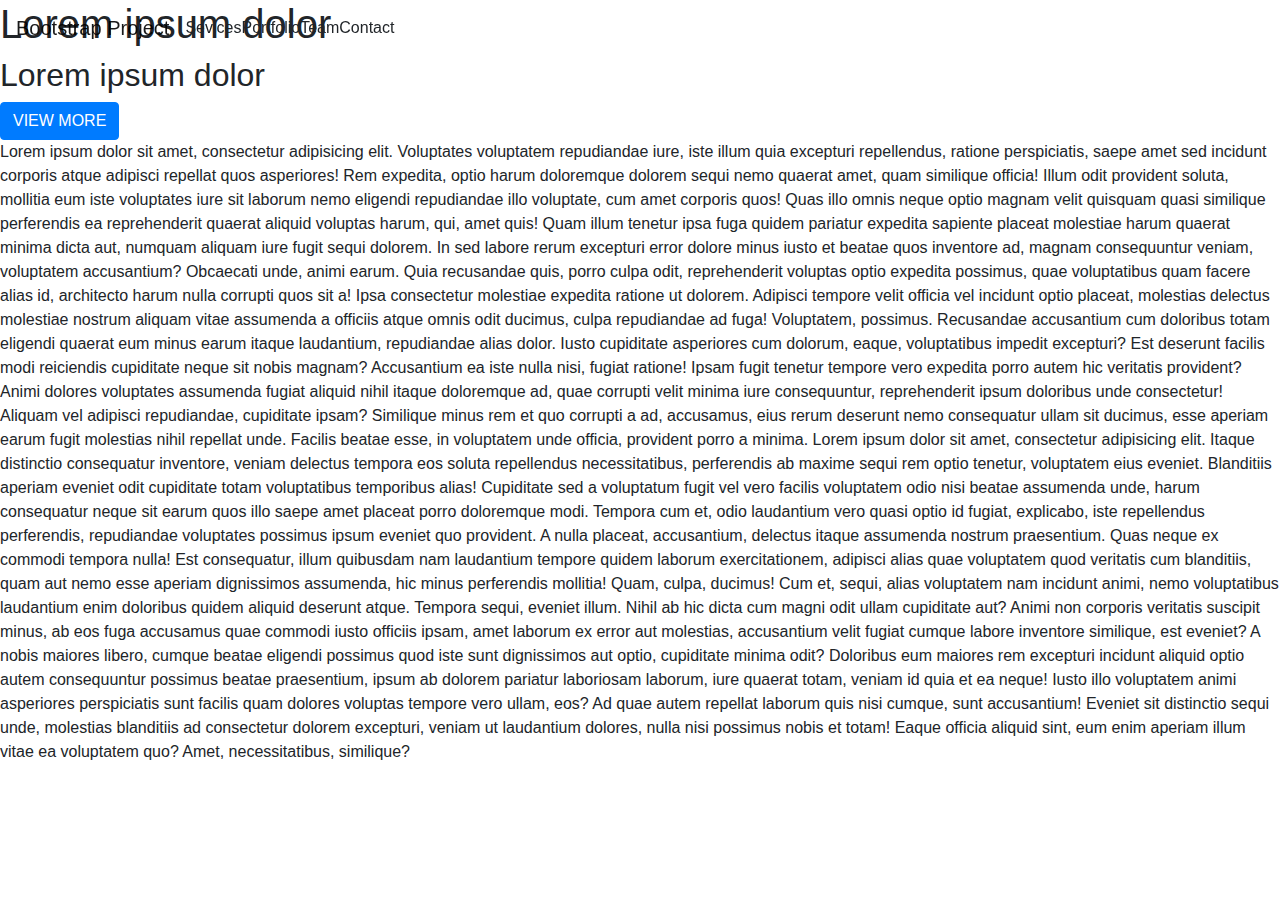
==== 2-Projekt Bootstrap/index.html @ b6a005da "1" ====
<!DOCTYPE html>
<html lang="en">

<head>
    <meta charset="UTF-8">
    <title>Projekt Bootstrap</title>
    <meta name="viewport" content="width=device-width, initial-scale=1, shrink-to-fit=no">
    <link rel="stylesheet" href="https://maxcdn.bootstrapcdn.com/bootstrap/4.0.0-beta.2/css/bootstrap.min.css">
    <!--    CSS-->
    <link rel="stylesheet" href="css/custom.css">

    <!--    FONTY-->
    <link href="https://fonts.googleapis.com/css?family=Montserrat|Roboto+Slab" rel="stylesheet">
    <link rel="stylesheet" href="fonts/DroidSerif/DroidSerif-Italic.ttf">

</head>

<body>

    <!--NAV START-->
    <nav id="main-nav" class="navbar fixed-top navbar-expand-lg navbar-light">
        <a href="" class="navbar-brand">Bootstrap Project</a>
        <button class="navbar-toggler" type="button" data-toggle="collapse" data-target="#navbarSupportedContent" aria-controls="navbarSupportedContent" aria-expanded="false" aria-label="Toggle navigation">
        <span class="navbar-toggler-icon"></span>
    </button>
        <div id="navbarSupportedContent" class="collapse navbar-collapse">
            <ul class="navbar-nav">
                <li class="navbar-item">Sevices</li>
                <li class="navbar-item">Portfolio</li>
                <li class="navbar-item">Team</li>
                <li class="navbar-item">Contact</li>
            </ul>
        </div>
    </nav>

    <header id='main-header'>
        <h1> Lorem ipsum dolor</h1>
        <h2> <span>Lorem ipsum dolor</span> </h2>
        <a id="viewmore" href="" class="btn btn-primary text-uppercase">view more</a>
    </header>

    <p>Lorem ipsum dolor sit amet, consectetur adipisicing elit. Voluptates voluptatem repudiandae iure, iste illum quia excepturi repellendus, ratione perspiciatis, saepe amet sed incidunt corporis atque adipisci repellat quos asperiores! Rem expedita, optio harum doloremque dolorem sequi nemo quaerat amet, quam similique officia! Illum odit provident soluta, mollitia eum iste voluptates iure sit laborum nemo eligendi repudiandae illo voluptate, cum amet corporis quos! Quas illo omnis neque optio magnam velit quisquam quasi similique perferendis ea reprehenderit quaerat aliquid voluptas harum, qui, amet quis! Quam illum tenetur ipsa fuga quidem pariatur expedita sapiente placeat molestiae harum quaerat minima dicta aut, numquam aliquam iure fugit sequi dolorem. In sed labore rerum excepturi error dolore minus iusto et beatae quos inventore ad, magnam consequuntur veniam, voluptatem accusantium? Obcaecati unde, animi earum. Quia recusandae quis, porro culpa odit, reprehenderit voluptas optio expedita possimus, quae voluptatibus quam facere alias id, architecto harum nulla corrupti quos sit a! Ipsa consectetur molestiae expedita ratione ut dolorem. Adipisci tempore velit officia vel incidunt optio placeat, molestias delectus molestiae nostrum aliquam vitae assumenda a officiis atque omnis odit ducimus, culpa repudiandae ad fuga! Voluptatem, possimus. Recusandae accusantium cum doloribus totam eligendi quaerat eum minus earum itaque laudantium, repudiandae alias dolor. Iusto cupiditate asperiores cum dolorum, eaque, voluptatibus impedit excepturi? Est deserunt facilis modi reiciendis cupiditate neque sit nobis magnam? Accusantium ea iste nulla nisi, fugiat ratione! Ipsam fugit tenetur tempore vero expedita porro autem hic veritatis provident? Animi dolores voluptates assumenda fugiat aliquid nihil itaque doloremque ad, quae corrupti velit minima iure consequuntur, reprehenderit ipsum doloribus unde consectetur! Aliquam vel adipisci repudiandae, cupiditate ipsam? Similique minus rem et quo corrupti a ad, accusamus, eius rerum deserunt nemo consequatur ullam sit ducimus, esse aperiam earum fugit molestias nihil repellat unde. Facilis beatae esse, in voluptatem unde officia, provident porro a minima. Lorem ipsum dolor sit amet, consectetur adipisicing elit. Itaque distinctio consequatur inventore, veniam delectus tempora eos soluta repellendus necessitatibus, perferendis ab maxime sequi rem optio tenetur, voluptatem eius eveniet. Blanditiis aperiam eveniet odit cupiditate totam voluptatibus temporibus alias! Cupiditate sed a voluptatum fugit vel vero facilis voluptatem odio nisi beatae assumenda unde, harum consequatur neque sit earum quos illo saepe amet placeat porro doloremque modi. Tempora cum et, odio laudantium vero quasi optio id fugiat, explicabo, iste repellendus perferendis, repudiandae voluptates possimus ipsum eveniet quo provident. A nulla placeat, accusantium, delectus itaque assumenda nostrum praesentium. Quas neque ex commodi tempora nulla! Est consequatur, illum quibusdam nam laudantium tempore quidem laborum exercitationem, adipisci alias quae voluptatem quod veritatis cum blanditiis, quam aut nemo esse aperiam dignissimos assumenda, hic minus perferendis mollitia! Quam, culpa, ducimus! Cum et, sequi, alias voluptatem nam incidunt animi, nemo voluptatibus laudantium enim doloribus quidem aliquid deserunt atque. Tempora sequi, eveniet illum. Nihil ab hic dicta cum magni odit ullam cupiditate aut? Animi non corporis veritatis suscipit minus, ab eos fuga accusamus quae commodi iusto officiis ipsam, amet laborum ex error aut molestias, accusantium velit fugiat cumque labore inventore similique, est eveniet? A nobis maiores libero, cumque beatae eligendi possimus quod iste sunt dignissimos aut optio, cupiditate minima odit? Doloribus eum maiores rem excepturi incidunt aliquid optio autem consequuntur possimus beatae praesentium, ipsum ab dolorem pariatur laboriosam laborum, iure quaerat totam, veniam id quia et ea neque! Iusto illo voluptatem animi asperiores perspiciatis sunt facilis quam dolores voluptas tempore vero ullam, eos? Ad quae autem repellat laborum quis nisi cumque, sunt accusantium! Eveniet sit distinctio sequi unde, molestias blanditiis ad consectetur dolorem excepturi, veniam ut laudantium dolores, nulla nisi possimus nobis et totam! Eaque officia aliquid sint, eum enim aperiam illum vitae ea voluptatem quo? Amet, necessitatibus, similique?</p>


    <!--NAV END-->
    <!-- jQuery -->
    <script src="https://code.jquery.com/jquery-3.2.1.slim.min.js"></script>
    <!-- Popper.js -->
    <script src="https://cdnjs.cloudflare.com/ajax/libs/popper.js/1.12.3/umd/popper.min.js"></script>
    <!-- Bootstrap JS -->
    <script src="https://maxcdn.bootstrapcdn.com/bootstrap/4.0.0-beta.2/js/bootstrap.min.js"></script>

    <script src="js/main.js"></script>
</body>

</html>
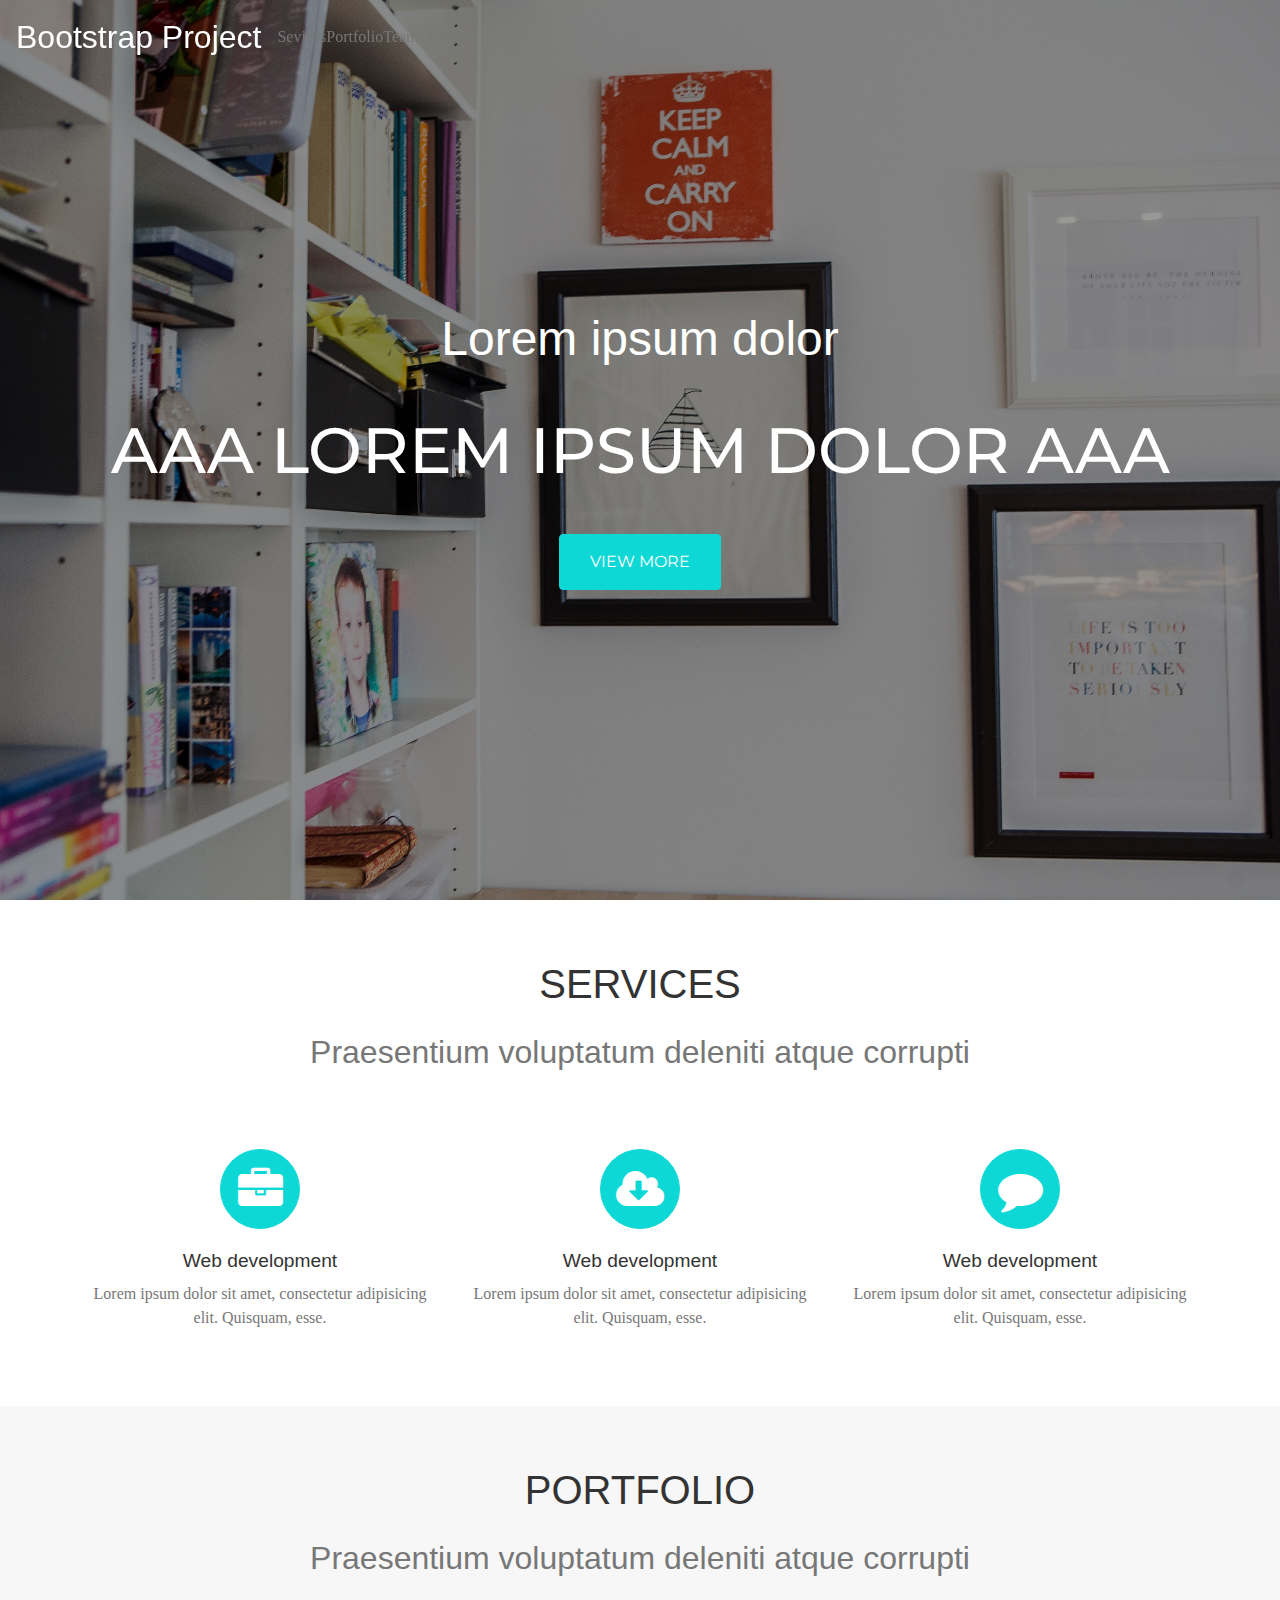
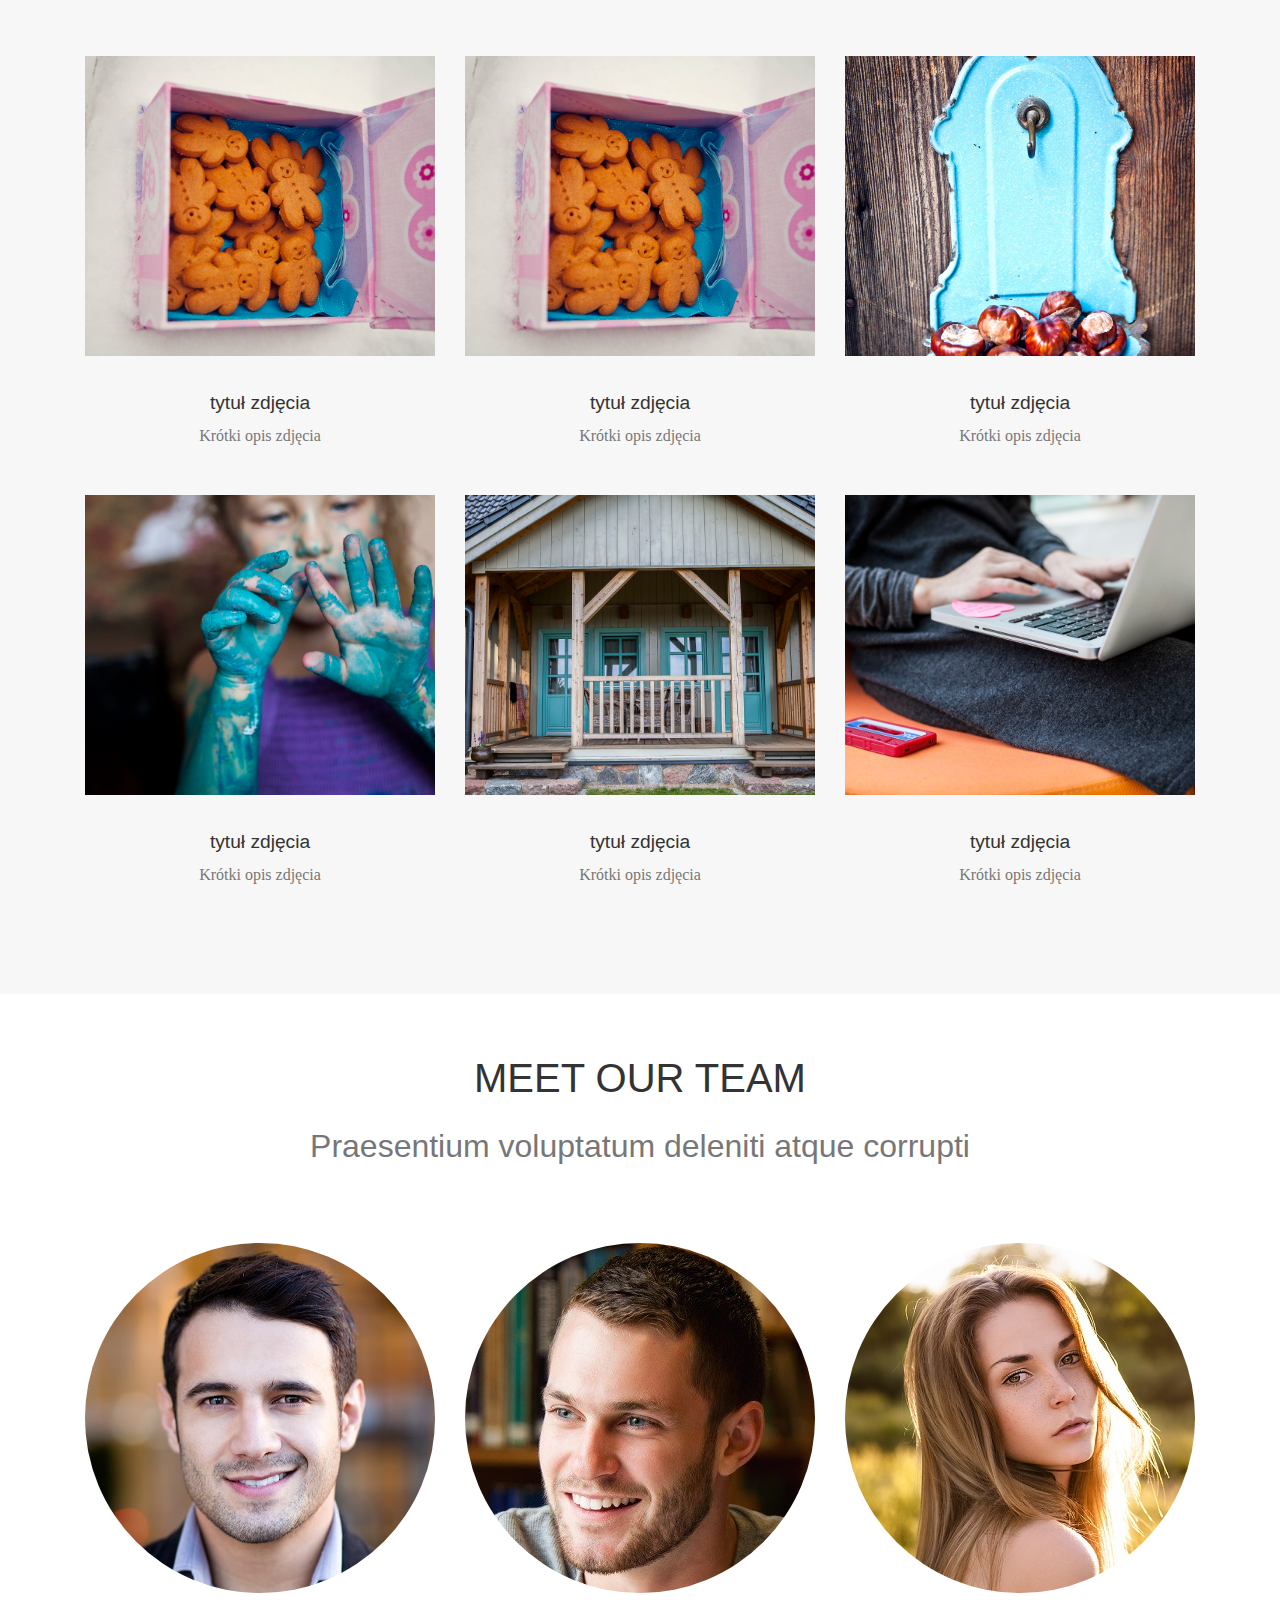
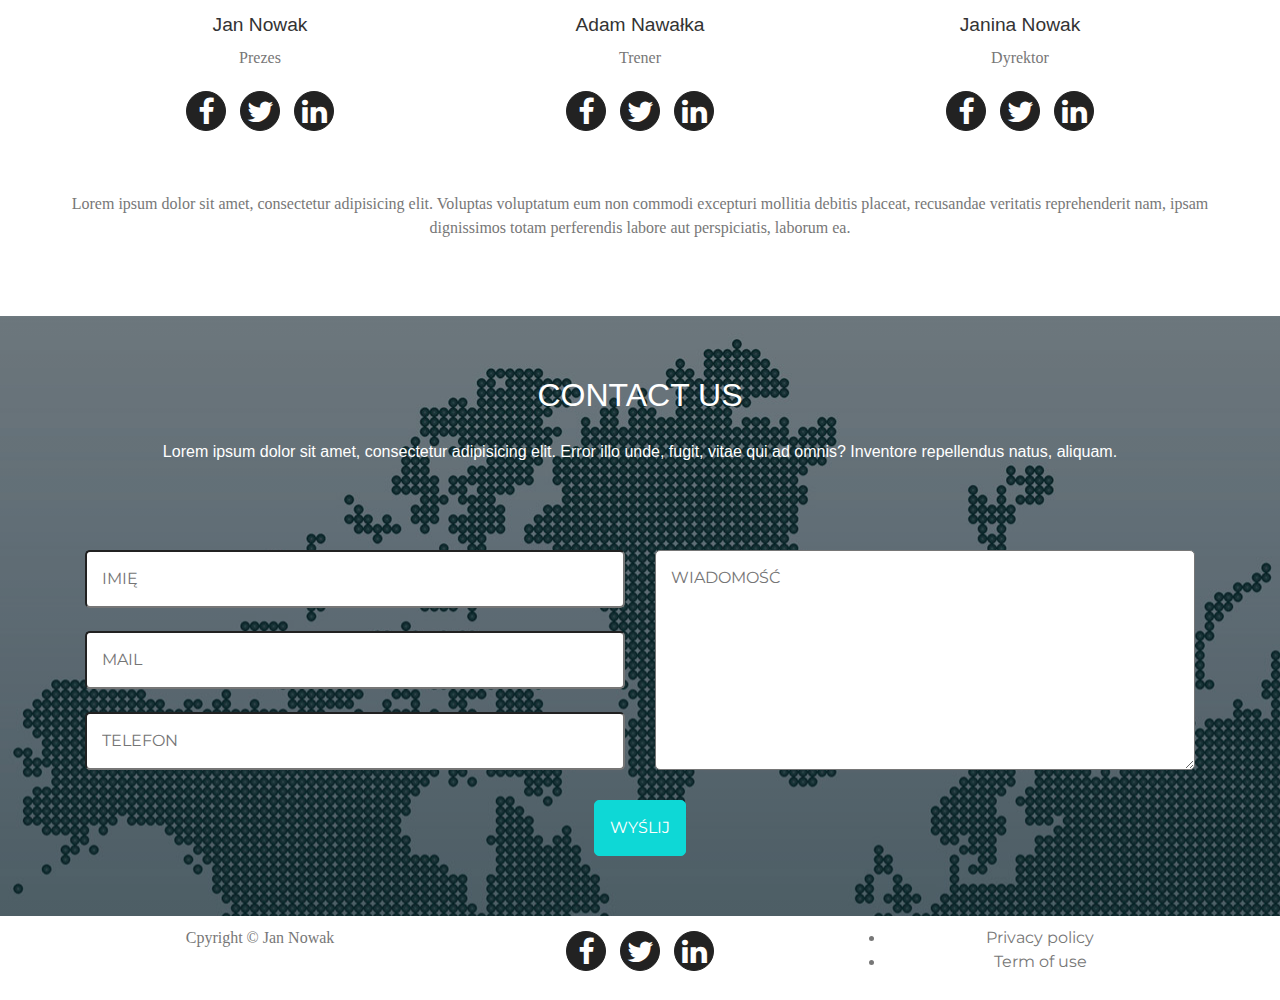
==== commit 9bd0da0d: "do_dokonczenia" ====
--- a/2-Projekt Bootstrap/index.html
+++ b/2-Projekt Bootstrap/index.html
@@ -10,8 +10,9 @@
     <link rel="stylesheet" href="css/custom.css">
 
     <!--    FONTY-->
-    <link href="https://fonts.googleapis.com/css?family=Montserrat|Roboto+Slab" rel="stylesheet">
+    <link href="https://fonts.googleapis.com/css?family=Montserrat:100,100i,300,300i,400,400i,500,500i,700,700i,900,900i|Roboto:100,100i,300,300i,400,400i,500,500i,700,700i,900,900i" rel="stylesheet">
     <link rel="stylesheet" href="fonts/DroidSerif/DroidSerif-Italic.ttf">
+    <link rel="stylesheet" href="css/font-awesome.min.css">
 
 </head>
 
@@ -34,13 +35,243 @@
     </nav>
 
     <header id='main-header'>
-        <h1> Lorem ipsum dolor</h1>
-        <h2> <span>Lorem ipsum dolor</span> </h2>
-        <a id="viewmore" href="" class="btn btn-primary text-uppercase">view more</a>
+        <div class="header-caption">
+            <h2> Lorem ipsum dolor</h2>
+            <h1 class="text-uppercase"> AAA Lorem ipsum dolor AAA </h1>
+            <a id="viewmore" href="" class="btn btn-primary text-uppercase read-more">view more</a>
+        </div>
     </header>
 
-    <p>Lorem ipsum dolor sit amet, consectetur adipisicing elit. Voluptates voluptatem repudiandae iure, iste illum quia excepturi repellendus, ratione perspiciatis, saepe amet sed incidunt corporis atque adipisci repellat quos asperiores! Rem expedita, optio harum doloremque dolorem sequi nemo quaerat amet, quam similique officia! Illum odit provident soluta, mollitia eum iste voluptates iure sit laborum nemo eligendi repudiandae illo voluptate, cum amet corporis quos! Quas illo omnis neque optio magnam velit quisquam quasi similique perferendis ea reprehenderit quaerat aliquid voluptas harum, qui, amet quis! Quam illum tenetur ipsa fuga quidem pariatur expedita sapiente placeat molestiae harum quaerat minima dicta aut, numquam aliquam iure fugit sequi dolorem. In sed labore rerum excepturi error dolore minus iusto et beatae quos inventore ad, magnam consequuntur veniam, voluptatem accusantium? Obcaecati unde, animi earum. Quia recusandae quis, porro culpa odit, reprehenderit voluptas optio expedita possimus, quae voluptatibus quam facere alias id, architecto harum nulla corrupti quos sit a! Ipsa consectetur molestiae expedita ratione ut dolorem. Adipisci tempore velit officia vel incidunt optio placeat, molestias delectus molestiae nostrum aliquam vitae assumenda a officiis atque omnis odit ducimus, culpa repudiandae ad fuga! Voluptatem, possimus. Recusandae accusantium cum doloribus totam eligendi quaerat eum minus earum itaque laudantium, repudiandae alias dolor. Iusto cupiditate asperiores cum dolorum, eaque, voluptatibus impedit excepturi? Est deserunt facilis modi reiciendis cupiditate neque sit nobis magnam? Accusantium ea iste nulla nisi, fugiat ratione! Ipsam fugit tenetur tempore vero expedita porro autem hic veritatis provident? Animi dolores voluptates assumenda fugiat aliquid nihil itaque doloremque ad, quae corrupti velit minima iure consequuntur, reprehenderit ipsum doloribus unde consectetur! Aliquam vel adipisci repudiandae, cupiditate ipsam? Similique minus rem et quo corrupti a ad, accusamus, eius rerum deserunt nemo consequatur ullam sit ducimus, esse aperiam earum fugit molestias nihil repellat unde. Facilis beatae esse, in voluptatem unde officia, provident porro a minima. Lorem ipsum dolor sit amet, consectetur adipisicing elit. Itaque distinctio consequatur inventore, veniam delectus tempora eos soluta repellendus necessitatibus, perferendis ab maxime sequi rem optio tenetur, voluptatem eius eveniet. Blanditiis aperiam eveniet odit cupiditate totam voluptatibus temporibus alias! Cupiditate sed a voluptatum fugit vel vero facilis voluptatem odio nisi beatae assumenda unde, harum consequatur neque sit earum quos illo saepe amet placeat porro doloremque modi. Tempora cum et, odio laudantium vero quasi optio id fugiat, explicabo, iste repellendus perferendis, repudiandae voluptates possimus ipsum eveniet quo provident. A nulla placeat, accusantium, delectus itaque assumenda nostrum praesentium. Quas neque ex commodi tempora nulla! Est consequatur, illum quibusdam nam laudantium tempore quidem laborum exercitationem, adipisci alias quae voluptatem quod veritatis cum blanditiis, quam aut nemo esse aperiam dignissimos assumenda, hic minus perferendis mollitia! Quam, culpa, ducimus! Cum et, sequi, alias voluptatem nam incidunt animi, nemo voluptatibus laudantium enim doloribus quidem aliquid deserunt atque. Tempora sequi, eveniet illum. Nihil ab hic dicta cum magni odit ullam cupiditate aut? Animi non corporis veritatis suscipit minus, ab eos fuga accusamus quae commodi iusto officiis ipsam, amet laborum ex error aut molestias, accusantium velit fugiat cumque labore inventore similique, est eveniet? A nobis maiores libero, cumque beatae eligendi possimus quod iste sunt dignissimos aut optio, cupiditate minima odit? Doloribus eum maiores rem excepturi incidunt aliquid optio autem consequuntur possimus beatae praesentium, ipsum ab dolorem pariatur laboriosam laborum, iure quaerat totam, veniam id quia et ea neque! Iusto illo voluptatem animi asperiores perspiciatis sunt facilis quam dolores voluptas tempore vero ullam, eos? Ad quae autem repellat laborum quis nisi cumque, sunt accusantium! Eveniet sit distinctio sequi unde, molestias blanditiis ad consectetur dolorem excepturi, veniam ut laudantium dolores, nulla nisi possimus nobis et totam! Eaque officia aliquid sint, eum enim aperiam illum vitae ea voluptatem quo? Amet, necessitatibus, similique?</p>
-
+    <section id="services">
+        <div class="container">
+            <div class="row">
+                <header class="section-header">
+                    <h1 class="section-title">Services</h1>
+                    <h2 class="section-caption">Praesentium voluptatum deleniti atque corrupti</h2>
+                </header>
+            </div>
+
+            <div class="row text-center">
+                <div class="col-md-4">
+                    <i class="fa fa-briefcase"></i>
+                    <h3>Web development</h3>
+                    <p>Lorem ipsum dolor sit amet, consectetur adipisicing elit. Quisquam, esse.</p>
+                </div>
+                <div class="col-md-4">
+                    <i class="fa fa-cloud-download"></i>
+                    <h3>Web development</h3>
+                    <p>Lorem ipsum dolor sit amet, consectetur adipisicing elit. Quisquam, esse.</p>
+                </div>
+                <div class="col-md-4">
+                    <i class="fa fa-comment"></i>
+                    <h3>Web development</h3>
+                    <p>Lorem ipsum dolor sit amet, consectetur adipisicing elit. Quisquam, esse.</p>
+                </div>
+            </div>
+        </div>
+    </section>
+
+    <section id="portfolio">
+        <div class="container">
+            <div class="row">
+
+                <header class="section-header">
+                    <h1 class="section-title">Portfolio</h1>
+                    <h2 class="section-caption">Praesentium voluptatum deleniti atque corrupti</h2>
+                </header>
+            </div>
+            <div class="row text-center">
+                <div class="col-sm-6 col-md-6 col-lg-4">
+                    <figure class="portfolio-item">
+                        <div class="portfolio-image">
+                            <div class="portfolio-image-background" id="portfolio-image-background-1">
+                                <div class="portfolio-image-mask">
+                                    <i class="fa fa-plus"></i>
+                                </div>
+                            </div>
+                        </div>
+                        <figcaption>
+                            <h3> tytuł zdjęcia</h3>
+                            <p>Krótki opis zdjęcia</p>
+                        </figcaption>
+                    </figure>
+                </div>
+                <div class="col-sm-6 col-md-6 col-lg-4">
+                    <figure class="portfolio-item">
+                        <div class='portfolio-image'>
+                            <div class="portfolio-image-background" id="portfolio-image-background-1">
+                                <div class="portfolio-image-mask">
+                                    <i class="fa fa-plus"></i>
+                                </div>
+                            </div>
+                        </div>
+                        <figcaption>
+                            <h3> tytuł zdjęcia</h3>
+                            <p>Krótki opis zdjęcia</p>
+                        </figcaption>
+                    </figure>
+                </div>
+                <div class="col-sm-6 col-md-6 col-lg-4">
+                    <figure class="portfolio-item">
+                        <div class='portfolio-image'>
+                            <div class="portfolio-image-background" id="portfolio-image-background-3">
+                                <div class="portfolio-image-mask">
+                                    <i class="fa fa-plus"></i>
+                                </div>
+                            </div>
+                        </div>
+                        <figcaption>
+                            <h3> tytuł zdjęcia</h3>
+                            <p>Krótki opis zdjęcia</p>
+                        </figcaption>
+                    </figure>
+                </div>
+                <div class="col-sm-6 col-md-6 col-lg-4">
+                    <figure class="portfolio-item">
+                        <div class='portfolio-image'>
+                            <div class="portfolio-image-background" id="portfolio-image-background-4">
+                                <div class="portfolio-image-mask">
+                                    <i class="fa fa-plus"></i>
+                                </div>
+                            </div>
+                        </div>
+                        <figcaption>
+                            <h3> tytuł zdjęcia</h3>
+                            <p>Krótki opis zdjęcia</p>
+                        </figcaption>
+                    </figure>
+                </div>
+                <div class="col-sm-6 col-md-6 col-lg-4">
+                    <figure class="portfolio-item">
+                        <div class='portfolio-image'>
+                            <div class="portfolio-image-background" id="portfolio-image-background-5">
+                                <div class="portfolio-image-mask">
+                                    <i class="fa fa-plus"></i>
+                                </div>
+                            </div>
+                        </div>
+                        <figcaption>
+                            <h3> tytuł zdjęcia</h3>
+                            <p>Krótki opis zdjęcia</p>
+                        </figcaption>
+                    </figure>
+                </div>
+                <div class="col-sm-6 col-md-6 col-lg-4">
+                    <figure class="portfolio-item">
+                        <div class='portfolio-image'>
+                            <div class="portfolio-image-background" id="portfolio-image-background-6">
+                                <div class="portfolio-image-mask">
+                                    <i class="fa fa-plus"></i>
+                                </div>
+                            </div>
+                        </div>
+                        <figcaption>
+                            <h3> tytuł zdjęcia</h3>
+                            <p>Krótki opis zdjęcia</p>
+                        </figcaption>
+                    </figure>
+                </div>
+            </div>
+
+        </div>
+    </section>
+
+    <section id="team">
+        <div class="container text-center">
+            <div class="row">
+                <header class="section-header">
+                    <h1 class="section-title">Meet our team</h1>
+                    <h2 class="section-caption">Praesentium voluptatum deleniti atque corrupti</h2>
+                </header>
+            </div>
+            <div class="row">
+                <figure class="col-md-4">
+                    <img src="img/team/man-1.jpg" alt="Jan Nowak" class="img-circle">
+                    <h3>Jan Nowak</h3>
+                    <p>Prezes</p>
+                    <div class="team-social-icons">
+                        <a href="" class="social-link"><i class="fa fa-facebook"></i></a>
+                        <a href="" class="social-link"><i class="fa fa-twitter"></i></a>
+                        <a href="" class="social-link"><i class="fa fa-linkedin"></i></a>
+                    </div>
+                </figure>
+                <figure class="col-md-4">
+                    <img src="img/team/man-2.jpg" alt="Adam Nawałka" class="img-circle">
+                    <h3>Adam Nawałka</h3>
+                    <p>Trener</p>
+                    <div class="team-social-icons">
+                        <a href="" class="social-link"><i class="fa fa-facebook"></i></a>
+                        <a href="" class="social-link"><i class="fa fa-twitter"></i></a>
+                        <a href="" class="social-link"><i class="fa fa-linkedin"></i></a>
+                    </div>
+                </figure>
+                <figure class="col-md-4">
+                    <img src="img/team/woman-1.jpg" alt="Janina Nowak" class="img-circle">
+                    <h3>Janina Nowak</h3>
+                    <p>Dyrektor</p>
+                    <div class="team-social-icons">
+                        <a href="" class="social-link"><i class="fa fa-facebook"></i></a>
+                        <a href="" class="social-link"><i class="fa fa-twitter"></i></a>
+                        <a href="" class="social-link"><i class="fa fa-linkedin"></i></a>
+                    </div>
+                </figure>
+            </div>
+            <div class="row">
+                <p class="team-description">Lorem ipsum dolor sit amet, consectetur adipisicing elit. Voluptas voluptatum eum non commodi excepturi mollitia debitis placeat, recusandae veritatis reprehenderit nam, ipsam dignissimos totam perferendis labore aut perspiciatis, laborum ea.</p>
+            </div>
+        </div>
+    </section>
+
+    <section id="contact">
+        <div class="container text-center">
+            <div class="row">
+                <header class="section-header">
+                    <h2 class="section-title"> contact us</h2>
+                    <p class="section-caption"> Lorem ipsum dolor sit amet, consectetur adipisicing elit. Error illo unde, fugit, vitae qui ad omnis? Inventore repellendus natus, aliquam.</p>
+                </header>
+            </div>
+
+            <form class="row contact-form" action="">
+                <div class="col-md-6 contact-form-column">
+
+                    <input type="text" placeholder="Imię">
+                    <input type="text" placeholder="Mail">
+                    <input type="text" placeholder="Telefon">
+                </div>
+
+
+                <div class="col-md-6 contact-form-column">
+                    <textarea placeholder="Wiadomość"></textarea>
+                </div>
+                <div class="col-12 text-center">
+                    <input type="submit" value="wyślij">
+                </div>
+            </form>
+        </div>
+    </section>
+
+    <footer id="main-footer">
+        <div class="container text-center">
+            <div class="row">
+
+                <div class="col-md-4 copyright">Cpyright &copy; Jan Nowak</div>
+                <div class="col-md-4">
+                    <a href="" class="social-link"><i class="fa fa-facebook"></i></a>
+                    <a href="" class="social-link"><i class="fa fa-twitter"></i></a>
+                    <a href="" class="social-link"><i class="fa fa-linkedin"></i></a>
+                </div>
+                <div class="col-md-4">
+                    <nav class="footer-nav">
+                        <ul>
+                            <li class="footer-nav-item"><a href="">Privacy policy</a></li>
+                            <li class="footer-nav-item"><a href="">Term of use</a></li>
+                        </ul>
+                    </nav>
+                </div>
+            </div>
+        </div>
+
+    </footer>
 
     <!--NAV END-->
     <!-- jQuery -->
@@ -53,4 +284,4 @@
     <script src="js/main.js"></script>
 </body>
 
-</html>+</html>
--- a/2-Projekt Bootstrap/css/custom.css
+++ b/2-Projekt Bootstrap/css/custom.css
@@ -0,0 +1,320 @@
+body {
+    font-family: 'Roboto Slab', serif;
+    color: #777;
+}
+
+section {
+    padding: 60px 0;
+}
+
+section .section-header {
+    margin-bottom:  70px;
+    text-align: center;
+    width: 100%;
+}
+
+section .section-header .section-title {
+    font-family: 'Montserrant', sans-serif;
+    color: #333;
+    text-transform: uppercase;
+    margin-bottom: 25px;
+}
+
+section .section-header .section-caption {
+    font-family: 'Droid Serif', sans-serif;
+}
+
+section h3 {
+    font-family:  'Montserrant', sans-serif;
+    color: #333;
+    font-size: 1.2em;
+    margin-top: 20px;
+    margin-bottom: 10px;
+}
+
+.img-circle {
+    width: 100%;
+    border-radius: 50%;
+}
+
+.social-link {
+    height: 40px;
+    width: 40px;
+    line-height: 40px;
+    background-color: #222;
+    border: 1px solid #222;
+    border-radius: 50%;
+    font-size: 1.8em;
+    color: #fff;
+    transition: all .3s;
+    margin: 5px;
+    display: inline-block;
+}
+
+.social-link:hover {
+    color: #fff;
+    background-color: #0ed8d6;
+}
+
+/* Main nav styles */
+
+#main-nav a.navbar-brand {
+    color: #fff;
+    font-family: 'Montserrant', sans-serif;
+    font-size: 2em;
+}
+
+#main-nav .nav-item a{
+    color: #fff;
+    text-transform: uppercase;
+    font-family: 'Montserrant', sans-serif;
+    transition: all .3s;
+}
+
+#main-nav .nav-item a:hover {
+    color: #0ed8d6;
+}
+
+#main-nav.scroll {
+    background-color: rgba(14, 216, 214, 0.75);
+}
+
+#main-nav.scroll .nav-item a:hover {
+    color: #777;
+}
+
+/* Main nav styles END */
+
+/* Main headers styles */
+
+#main-header {
+    background-image: linear-gradient(to bottom, rgba(0,0,0,0.4), rgba(0,0,0,0.4)),
+        url(../img/header/pictures_on_the_wall.jpg);
+    background-size: cover;
+    background-position: center;
+    height: 100vh;
+    display: flex;
+    justify-content: center;
+    align-items: center;
+    text-align: center;
+    color: #fff;
+}
+
+#main-header .header-caption h2 {
+    font-family: 'Droid Serif', sans-serif;
+    font-size: 3em;
+}
+
+#main-header .header-caption h1 {
+    font-family: 'Montserrat', sans-serif;
+    font-size: 4em;
+    margin: 45px 0;
+}
+
+#main-header .header-caption .read-more {
+    background-color: #0ed8d6;
+    border: 1px solid #0ed8d6;
+    font-family: 'Montserrat', sans-serif;
+    color: #fff;
+    transition: all .3s;
+    padding: 15px 30px;
+}
+
+#main-header .header-caption .read-more:hover {
+    background-color: #fff;
+    border: 1px solid #0ed8d6;
+    color: #0ed8d6;
+}
+
+/* Main headers styles */
+
+/*section sevices*/
+
+#services .fa {
+    font-size: 2.8em;
+    height: 80px;
+    width: 80px;
+    line-height: 80px;
+    border: 1px solid #0ed8d6;
+    border-radius: 50%;
+    color: #fff;
+    background-color: #0ed8d6;
+    transition: all 0.3s;
+}
+
+#services .fa:hover {
+    color: #0ed8d6;
+    background-color: #fff;
+    transform: rotate(360deg);
+}
+
+/*section sevices*/
+
+
+/*section Portfolio */
+
+#portfolio {
+    background-color: #f7f7f7;
+}
+
+#portfolio portfolio-item {
+    background-color: #fff;
+}
+
+#portfolio .portfolio-image {
+    overflow: hidden;
+}
+
+#portfolio .portfolio-image .portfolio-image-background {
+    height:  300px;
+    background-position: center;
+    background-size: cover;
+    position: relative;
+    transition: all .3s;
+}
+
+#portfolio .portfolio-item .portfolio-image-mask {
+    background-color: rgba(14, 216, 214, 0.75);
+    position: absolute;
+    width: 100%;
+    height: 100%;
+    opacity: 0;
+    cursor: pointer;
+    transition: all .3s;
+    color: #fff;
+    font-size: 2em;
+    display: flex;
+    justify-content: center;
+    align-items: center;
+}
+
+#portfolio .portfolio-item figcaption {
+    padding: 15px;
+}
+
+#portfolio .portfolio-image .portfolio-image-background:hover {
+    transform: scale(1.5);
+}
+
+#portfolio .portfolio-image .portfolio-image-background:hover .portfolio-image-mask {
+    opacity: 1;
+}
+
+#portfolio-image-background-1 {
+    background-image: url(../img/portfolio/box_of_cookies.jpg);
+}
+#portfolio-image-background-2 {
+    background-image: url(../img/portfolio/chaotic_paint.jpg);
+}
+#portfolio-image-background-3 {
+    background-image: url(../img/portfolio/chestnut_on_bracket.jpg);
+}
+#portfolio-image-background-4 {
+    background-image: url(../img/portfolio/child_with_blue_paint.jpg);
+}
+#portfolio-image-background-5 {
+    background-image: url(../img/portfolio/house_with_blue_doors.jpg);
+}
+#portfolio-image-background-6 {
+    background-image: url(../img/portfolio/typing_on_laptop.jpg);
+}
+
+/*section portfolio END*/
+
+/*section team */
+
+#team .team-description {
+    margin-top: 40px;
+}
+
+/*section team END*/
+
+/*section Contact*/
+
+#contact {
+    background-image: linear-gradient(rgba(0,0,0,0.4)
+        ,rgba(0,0,0,0.4)), url(../img/footer/world-map.jpg);
+}
+
+#contact .section-header, 
+#contact .section-header .section-title {
+    color: #fff;
+}
+
+#contact .contact-form .contact-form-column {
+    height: 220px;
+    display: flex;
+    flex-direction: column;
+    justify-content: space-between;
+}
+
+#contact input,
+#contact textarea {
+    text-transform: uppercase;
+    padding: 15px;
+    font-family:  'Montserrat', sans-serif;
+    border-radius: 5px;
+}
+
+#contact input:not([type="submit"])
+#contact textarea {
+    border: 0px solid;
+}
+
+#contact textarea {
+    height: 100%;
+}
+
+#contact input[type="submit"] {
+    background-color: #0ed8d6;
+    border: 1px solid #0ed8d6;
+    color: #fff;
+    transition: all .3s;
+    margin-top: 30px;
+    cursor: pointer;
+}
+
+#contact input[type="submit"]:hover {
+    background-color: #fff;
+    border: 1px solid #0ed8d6;
+    color: #0ed8d6;
+}
+
+/*section Contact END*/
+
+
+/*Foter Styles*/
+
+#main-footer {
+    padding: 10px 0;
+}
+
+#main-footer .copyright
+#main-footer .footer-nav {
+    line-height: 50px;
+}
+
+#main-footer .footer-nav .footer-nav-item a {
+    color: #777;
+    font-family: 'Montserrat', sans-serif;
+    text-decoration: none;
+    transition: all .3s;
+}
+
+#main-footer .footer-nav .footer-nav-item a:hover {
+    color: #0ed8d6;
+}
+
+/*Foter Styles END*/
+
+
+
+
+
+
+
+
+
+
+
+
